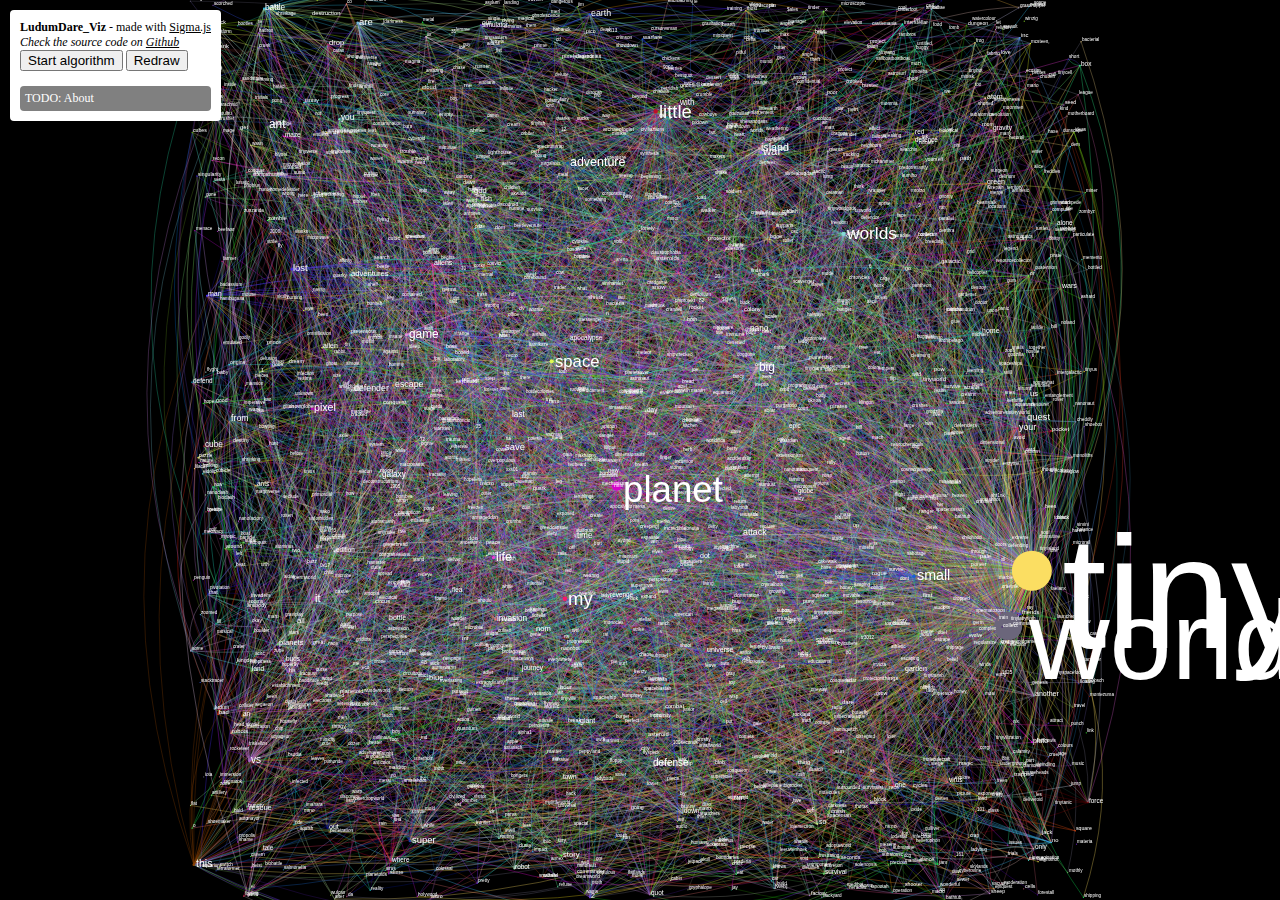
==== index.htm @ 2756e74b "Demo v0.2.3 (stable)." ====
<html lang="en">
  <head>
    <meta charset=utf-8>
    <title>Test sigma.js</title>
    <link href="css/style.css" rel="stylesheet" type="text/css">
    
    <!-- Libraries code -->
    <script src="js/lib/sigma.min.js"></script>
    <script src="js/lib/sigma.forceatlas2.js"></script>
    
    <!-- JSON Data -->
    <script src="data/json/ld23.js"></script>
    
    <!-- Page script -->
    <script src="js/script.js"></script>
        
  <!--  <link rel="stylesheet" href="style.css"> -->
    
  </head>
  <body>
	
	<div id="sig">
    </div>
	
	<div id="hud">
			<strong>LudumDare_Viz</strong> - made with <a href=http://sigmajs.org/>Sigma.js</a>
			<br/>
			<i>Check the source code on <a href=http://github.com/cboissie/LD_Viz>Github</a></i>
			<br/>
			<input type="button" id="stop-layout" value="Start algorithm"/>
			<input type="button" id="rescale-graph" value="Redraw"/>
			<br/><br/>
			<div id="about">
			TODO: About
			</div>
	</div>
	
  </body>	
</html>
---- css/style.css ----
html,body{
	background: black;
	width:100%;
	height:100%;
	margin:auto;
	padding: 0px;
	font-size: 12px;
	font-family: Consolas, Times New Roman, serif;
}

#sig{
	width:100%;
	height:100%;
	position:absolute;
	top:0px;
	left:0px;
}

#hud{
	position:absolute;
	background:white;
	color:black;
	top:10px;
	left:10px;
	padding:10px;
	
	border-radius: 4px;
	-moz-border-radius: 4px;
	-webkit-border-radius: 4px;
}

#about{
	padding:5px;
	width:95%;
	margin:auto;
	background:grey;
	color:white;
	border-radius: 4px;
	-moz-border-radius: 4px;
	-webkit-border-radius: 4px;

}

#hud a{
	color:black;
}
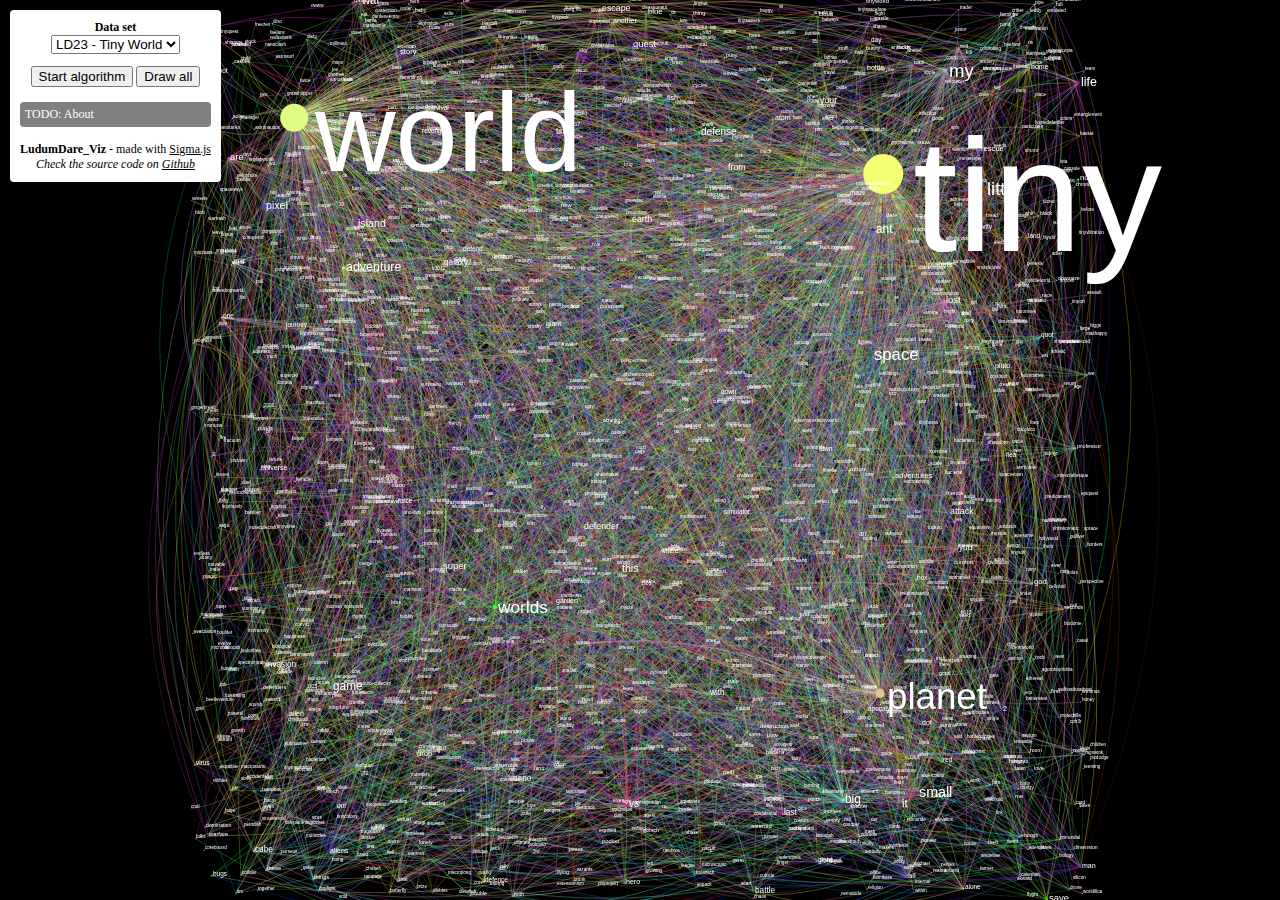
==== commit b7f2d4e3: "Demo 0.3 (stable)." ====
--- a/index.htm
+++ b/index.htm
@@ -9,6 +9,8 @@
     <script src="js/lib/sigma.forceatlas2.js"></script>
     
     <!-- JSON Data -->
+	<script src="data/json/ld21.js"></script>
+	<script src="data/json/ld22.js"></script>
     <script src="data/json/ld23.js"></script>
     
     <!-- Page script -->
@@ -23,16 +25,25 @@
     </div>
 	
 	<div id="hud">
-			<strong>LudumDare_Viz</strong> - made with <a href=http://sigmajs.org/>Sigma.js</a>
-			<br/>
-			<i>Check the source code on <a href=http://github.com/cboissie/LD_Viz>Github</a></i>
-			<br/>
+			<strong>Data set</strong>
+			<form>
+			<select name="data_set" onchange="changeDataSet(this.form.data_set);">
+			<option value="LD21">LD21 - Escape</option>
+			<option value="LD22">LD22 - Alone</option>
+			<option selected="selected" value="LD23">LD23 - Tiny World</option>
+			</select>
+			</form>
 			<input type="button" id="stop-layout" value="Start algorithm"/>
-			<input type="button" id="rescale-graph" value="Redraw"/>
+			<input type="button" id="rescale-graph" value="Draw all"/>
 			<br/><br/>
 			<div id="about">
 			TODO: About
 			</div>
+			<br/>
+			<strong>LudumDare_Viz</strong> - made with <a href=http://sigmajs.org/>Sigma.js</a>
+			<br/>
+			<i>Check the source code on <a href=http://github.com/cboissie/LD_Viz>Github</a></i>
+			
 	</div>
 	
   </body>	
--- a/css/style.css
+++ b/css/style.css
@@ -23,6 +23,7 @@
 	top:10px;
 	left:10px;
 	padding:10px;
+	text-align:center;
 	
 	border-radius: 4px;
 	-moz-border-radius: 4px;
@@ -35,6 +36,7 @@
 	margin:auto;
 	background:grey;
 	color:white;
+	text-align:justify;
 	border-radius: 4px;
 	-moz-border-radius: 4px;
 	-webkit-border-radius: 4px;
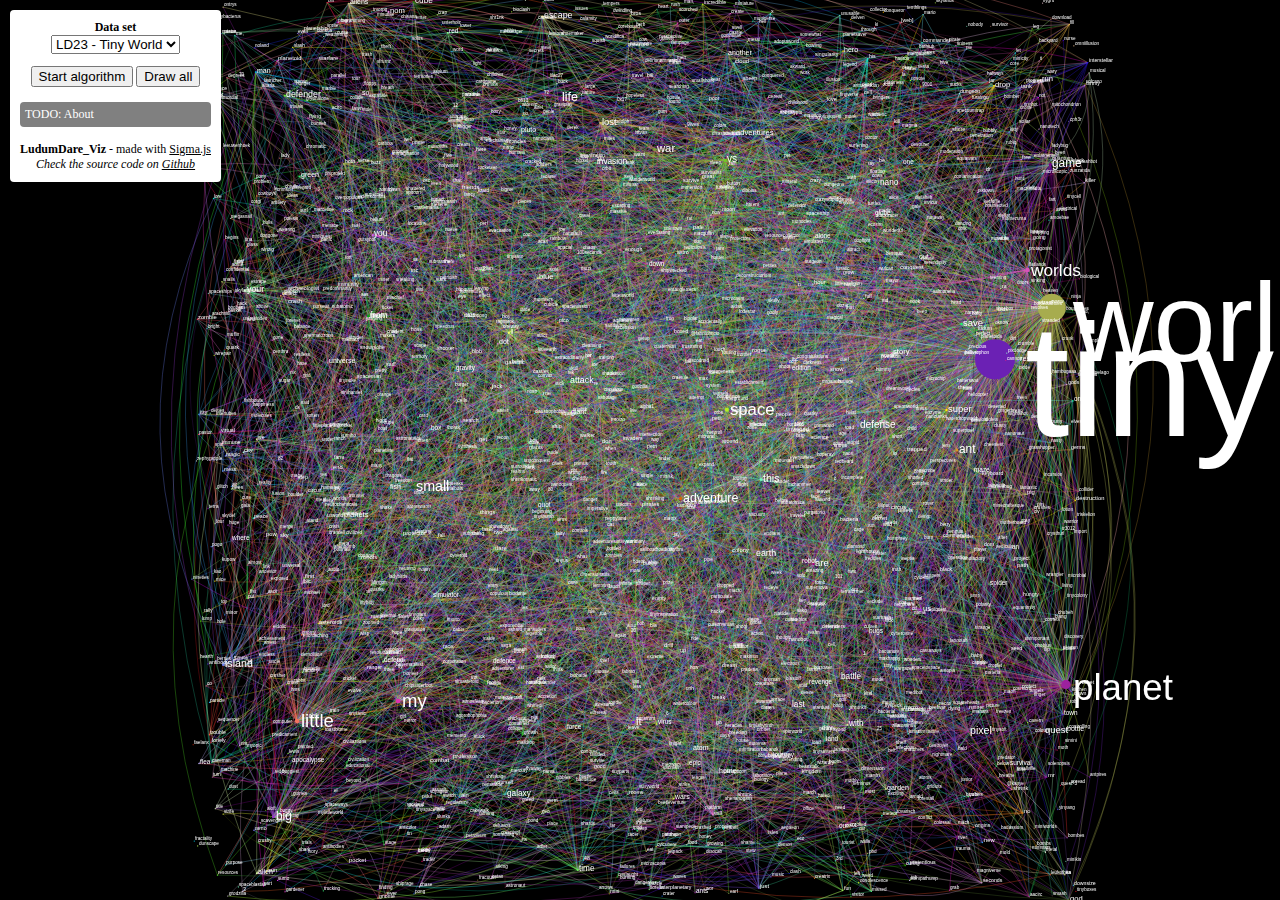
==== commit c47ea206: "Demo v0.3 (stable)." ====
--- a/index.htm
+++ b/index.htm
@@ -25,6 +25,7 @@
     </div>
 	
 	<div id="hud">
+			
 			<strong>Data set</strong>
 			<form>
 			<select name="data_set" onchange="changeDataSet(this.form.data_set);">
@@ -33,13 +34,18 @@
 			<option selected="selected" value="LD23">LD23 - Tiny World</option>
 			</select>
 			</form>
+			
 			<input type="button" id="stop-layout" value="Start algorithm"/>
 			<input type="button" id="rescale-graph" value="Draw all"/>
+			
 			<br/><br/>
+			
 			<div id="about">
 			TODO: About
 			</div>
+			
 			<br/>
+			
 			<strong>LudumDare_Viz</strong> - made with <a href=http://sigmajs.org/>Sigma.js</a>
 			<br/>
 			<i>Check the source code on <a href=http://github.com/cboissie/LD_Viz>Github</a></i>
--- a/css/style.css
+++ b/css/style.css
@@ -37,10 +37,10 @@
 	background:grey;
 	color:white;
 	text-align:justify;
+	
 	border-radius: 4px;
 	-moz-border-radius: 4px;
 	-webkit-border-radius: 4px;
-
 }
 
 #hud a{
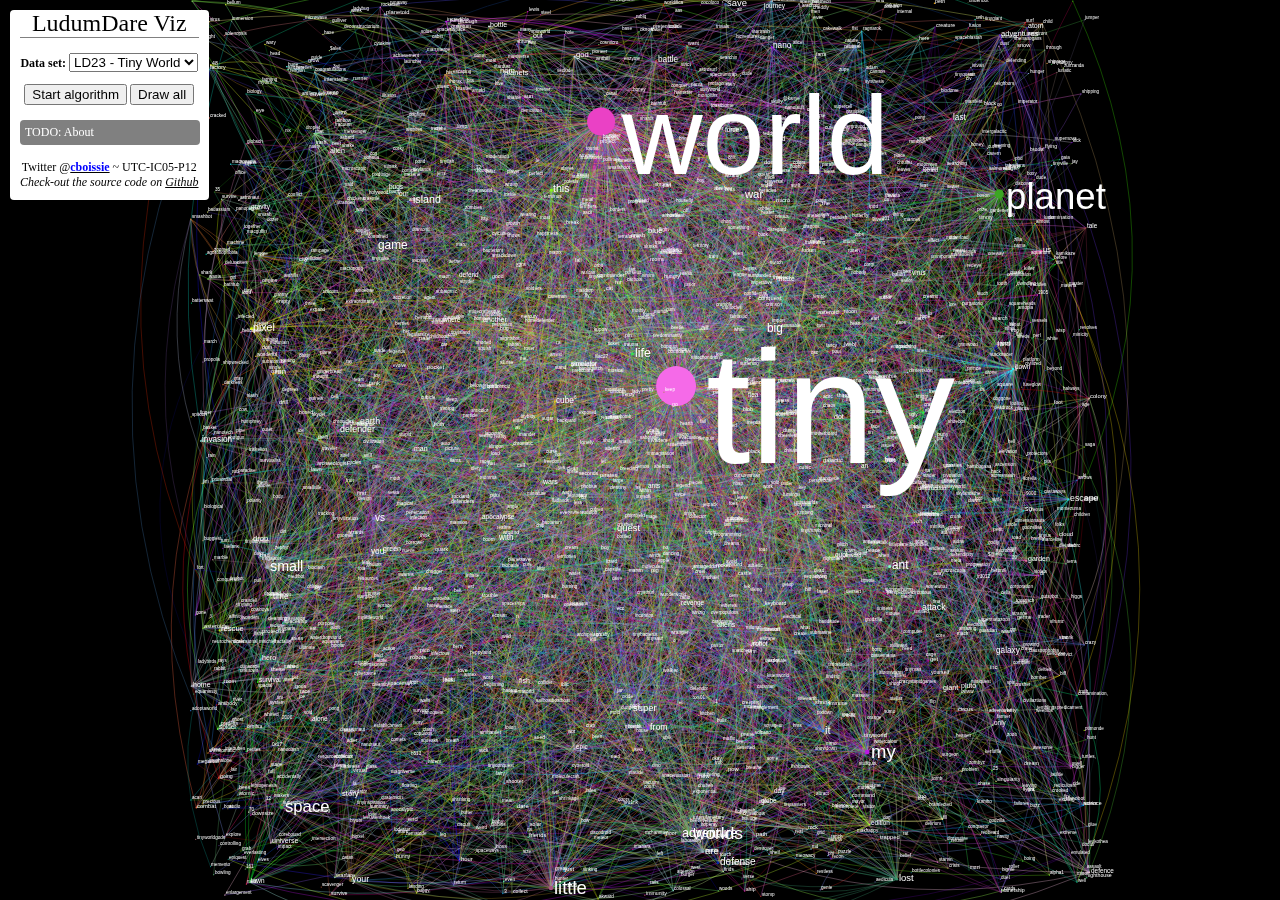
==== commit 4fb576d4: "Demo v3.0 (stable) - More infos" ====
--- a/index.htm
+++ b/index.htm
@@ -25,9 +25,9 @@
     </div>
 	
 	<div id="hud">
-			
-			<strong>Data set</strong>
+			<p class="title">LudumDare Viz</p>
 			<form>
+			<strong>Data set:</strong>
 			<select name="data_set" onchange="changeDataSet(this.form.data_set);">
 			<option value="LD21">LD21 - Escape</option>
 			<option value="LD22">LD22 - Alone</option>
@@ -46,9 +46,9 @@
 			
 			<br/>
 			
-			<strong>LudumDare_Viz</strong> - made with <a href=http://sigmajs.org/>Sigma.js</a>
+			Twitter @<a href="https://twitter.com/#!/cboissie"><span class="twitter">cboissie</span></a> ~ UTC-IC05-P12</a>
 			<br/>
-			<i>Check the source code on <a href=http://github.com/cboissie/LD_Viz>Github</a></i>
+			<i>Check-out the source code on <a href=http://github.com/cboissie/LD_Viz>Github</a></i>
 			
 	</div>
 	
--- a/css/style.css
+++ b/css/style.css
@@ -6,6 +6,18 @@
 	padding: 0px;
 	font-size: 12px;
 	font-family: Consolas, Times New Roman, serif;
+}
+
+.title{
+	font-size:2em;
+	margin-top:-10px;
+	margin-bottom:15px;
+	border-bottom: solid grey 1px;
+}
+
+a .twitter{
+	color:blue;
+	font-weight:bold;
 }
 
 #sig{
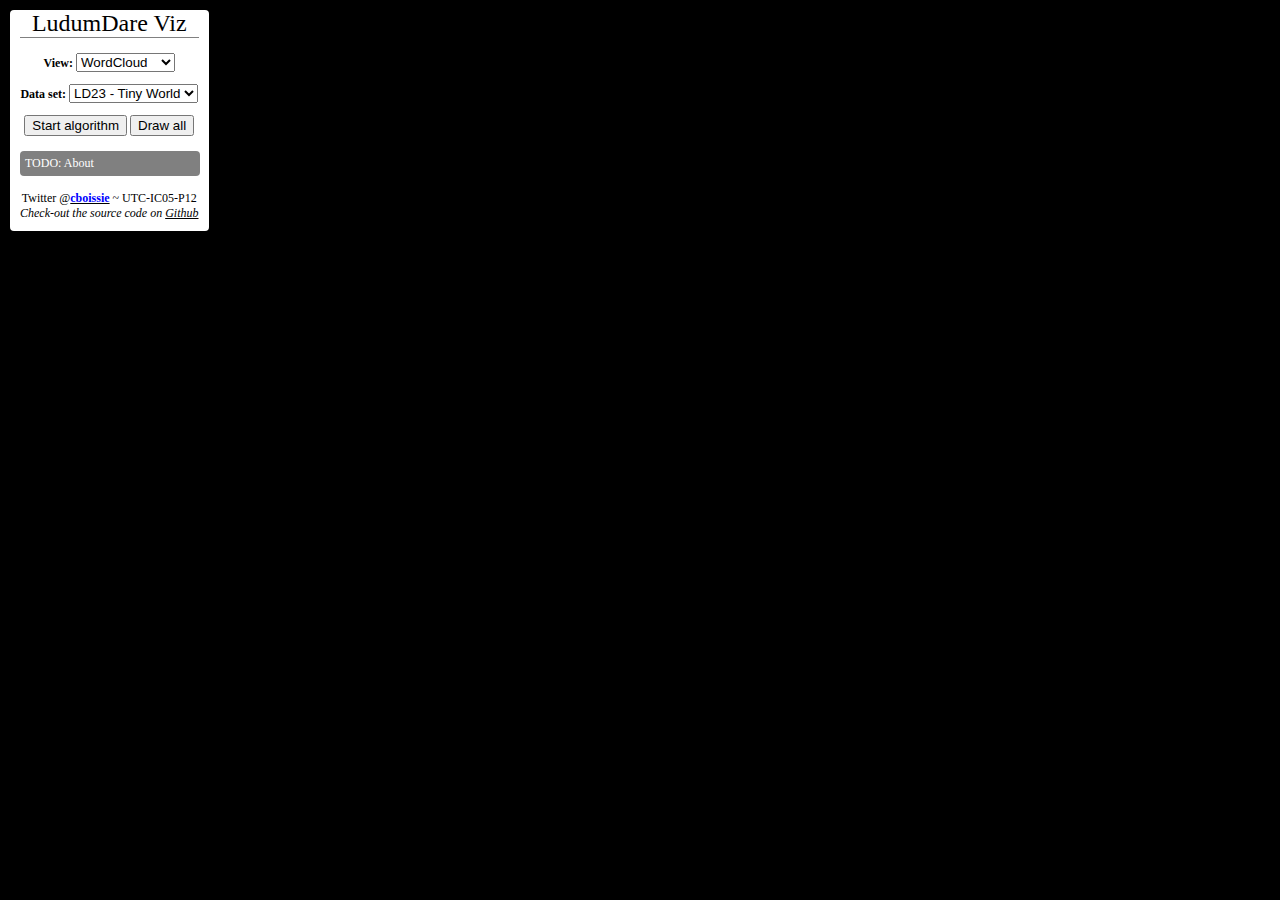
==== commit d02da22c: "working on the new "multiplatform" graph" ====
--- a/index.htm
+++ b/index.htm
@@ -9,10 +9,14 @@
     <script src="js/lib/sigma.forceatlas2.js"></script>
     
     <!-- JSON Data -->
-	<script src="data/json/ld21.js"></script>
-	<script src="data/json/ld22.js"></script>
-    <script src="data/json/ld23.js"></script>
-    
+	<!-- . WordCloud -->
+	<script src="data/json/wordcloud/ld21.js"></script>
+	<script src="data/json/wordcloud/ld22.js"></script>
+    <script src="data/json/wordcloud/ld23.js"></script>
+	<!-- . Multiplatform -->
+    <script src="data/json/multiplatform/ld21.js"></script>
+	<script src="data/json/multiplatform/ld22.js"></script>
+    <script src="data/json/multiplatform/ld23.js"></script>
     <!-- Page script -->
     <script src="js/script.js"></script>
         
@@ -26,6 +30,13 @@
 	
 	<div id="hud">
 			<p class="title">LudumDare Viz</p>
+			<form>
+			<strong>View:</strong>
+			<select name="view_mode" onchange="changeViewMode(this.form.view_mode);">
+			<option value="wordcloud" selected="selected">WordCloud</option>
+			<option value="multiplatform">Multiplatform</option>
+			</select>
+			</form>
 			<form>
 			<strong>Data set:</strong>
 			<select name="data_set" onchange="changeDataSet(this.form.data_set);">
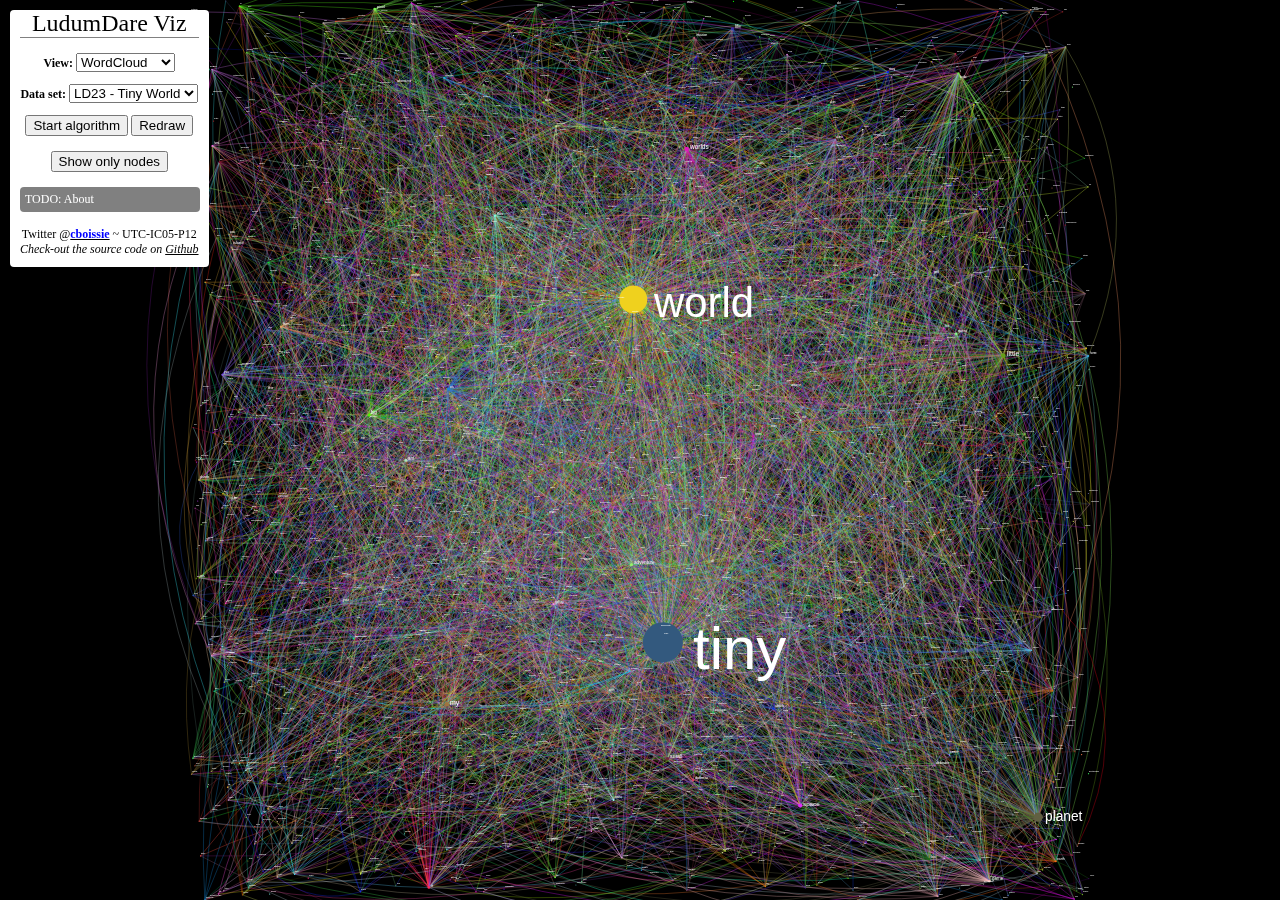
==== commit 1e60d047: "Demo 2.1 (with multiplatform)" ====
--- a/index.htm
+++ b/index.htm
@@ -47,8 +47,9 @@
 			</form>
 			
 			<input type="button" id="stop-layout" value="Start algorithm"/>
-			<input type="button" id="rescale-graph" value="Draw all"/>
-			
+			<input type="button" id="rescale-graph" value="Redraw"/>
+			<br/><br/>
+			<input type="button" id="label" value="Show only nodes"/>
 			<br/><br/>
 			
 			<div id="about">
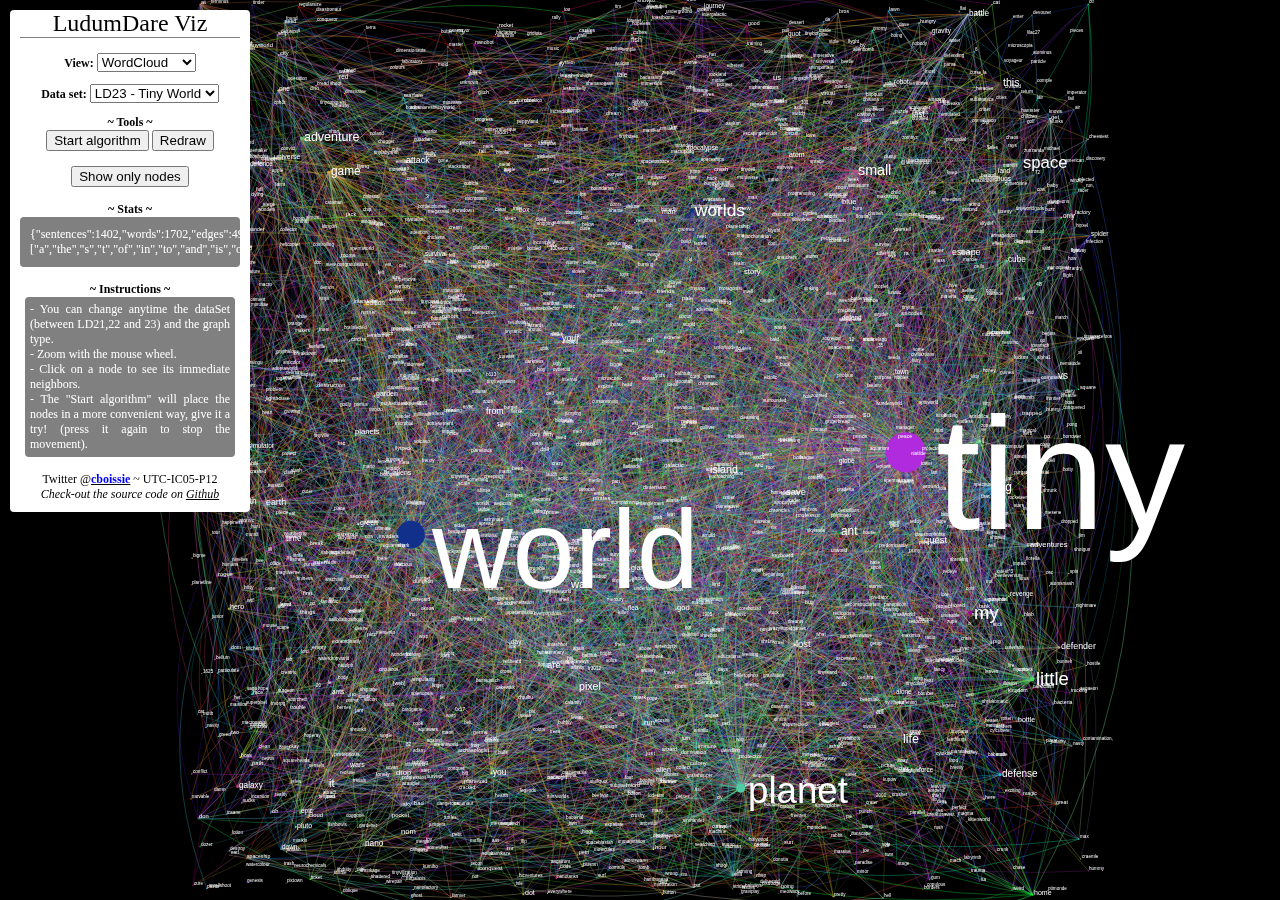
==== commit d0c3bae5: "UI Update (2)" ====
--- a/index.htm
+++ b/index.htm
@@ -1,10 +1,10 @@
 <html lang="en">
   <head>
     <meta charset=utf-8>
-    <title>Test sigma.js</title>
+    <title>LD Viz</title>
     <link href="css/style.css" rel="stylesheet" type="text/css">
-    
-    <!-- Libraries code -->
+	
+	<!-- Libraries code -->
     <script src="js/lib/sigma.min.js"></script>
     <script src="js/lib/sigma.forceatlas2.js"></script>
     
@@ -20,8 +20,6 @@
     <!-- Page script -->
     <script src="js/script.js"></script>
         
-  <!--  <link rel="stylesheet" href="style.css"> -->
-    
   </head>
   <body>
 	
@@ -45,15 +43,22 @@
 			<option selected="selected" value="LD23">LD23 - Tiny World</option>
 			</select>
 			</form>
-			
+			<strong>~ Tools ~</strong><br/>
 			<input type="button" id="stop-layout" value="Start algorithm"/>
 			<input type="button" id="rescale-graph" value="Redraw"/>
 			<br/><br/>
 			<input type="button" id="label" value="Show only nodes"/>
 			<br/><br/>
-			
+			<strong>~ Stats ~</strong><br/>
+			<div id="stats">
+			</div>
+			<br/>
+			<strong>~ Instructions ~</strong><br/>
 			<div id="about">
-			TODO: About
+			- You can change anytime the dataSet (between LD21,22 and 23) and the graph type.<br/>
+			- Zoom with the mouse wheel.<br/>
+			- Click on a node to see its immediate neighbors.<br/>
+			- The "Start algorithm" will place the nodes in a more convenient way, give it a try! (press it again to stop the movement).
 			</div>
 			
 			<br/>
--- a/css/style.css
+++ b/css/style.css
@@ -44,11 +44,26 @@
 
 #about{
 	padding:5px;
-	width:95%;
+	width:200px;
 	margin:auto;
 	background:grey;
 	color:white;
 	text-align:justify;
+	overflow:auto;
+	
+	border-radius: 4px;
+	-moz-border-radius: 4px;
+	-webkit-border-radius: 4px;
+}
+
+#stats{
+	padding:10px;
+	width:200px;
+	margin:auto;
+	background:grey;
+	color:white;
+	text-align:justify;
+	overflow:auto;
 	
 	border-radius: 4px;
 	-moz-border-radius: 4px;
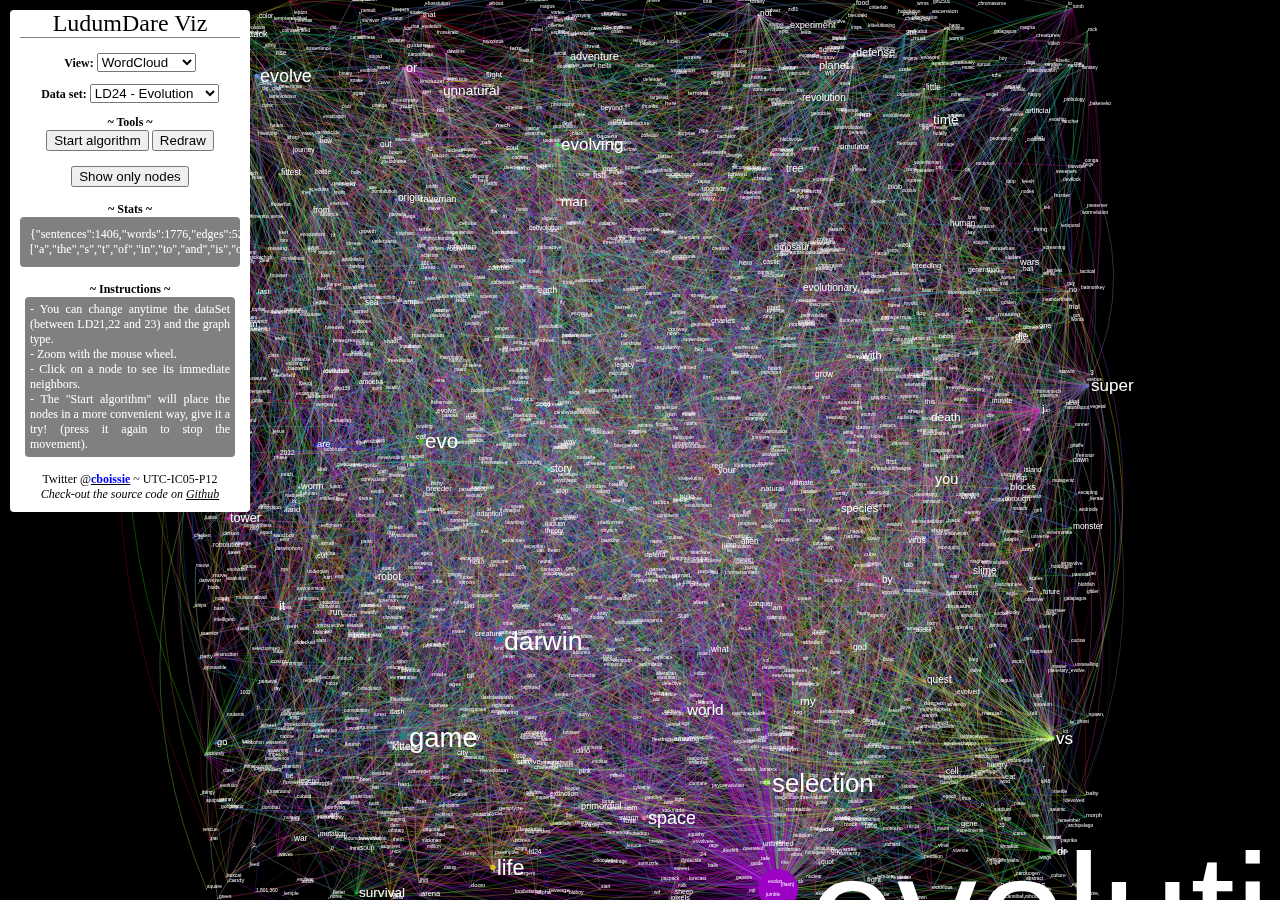
==== commit 597992b5: "Adding LD24 data." ====
--- a/index.htm
+++ b/index.htm
@@ -13,10 +13,12 @@
 	<script src="data/json/wordcloud/ld21.js"></script>
 	<script src="data/json/wordcloud/ld22.js"></script>
     <script src="data/json/wordcloud/ld23.js"></script>
+    <script src="data/json/wordcloud/ld24.js"></script>
 	<!-- . Multiplatform -->
     <script src="data/json/multiplatform/ld21.js"></script>
 	<script src="data/json/multiplatform/ld22.js"></script>
     <script src="data/json/multiplatform/ld23.js"></script>
+    <script src="data/json/multiplatform/ld24.js"></script>
     <!-- Page script -->
     <script src="js/script.js"></script>
         
@@ -40,7 +42,8 @@
 			<select name="data_set" onchange="changeDataSet(this.form.data_set);">
 			<option value="LD21">LD21 - Escape</option>
 			<option value="LD22">LD22 - Alone</option>
-			<option selected="selected" value="LD23">LD23 - Tiny World</option>
+			<option value="LD23">LD23 - Tiny World</option>
+			<option selected="selected" value="LD24">LD24 - Evolution</option>
 			</select>
 			</form>
 			<strong>~ Tools ~</strong><br/>
--- a/css/style.css
+++ b/css/style.css
@@ -63,7 +63,7 @@
 	background:grey;
 	color:white;
 	text-align:justify;
-	overflow:auto;
+	overflow:scroll;
 	
 	border-radius: 4px;
 	-moz-border-radius: 4px;
